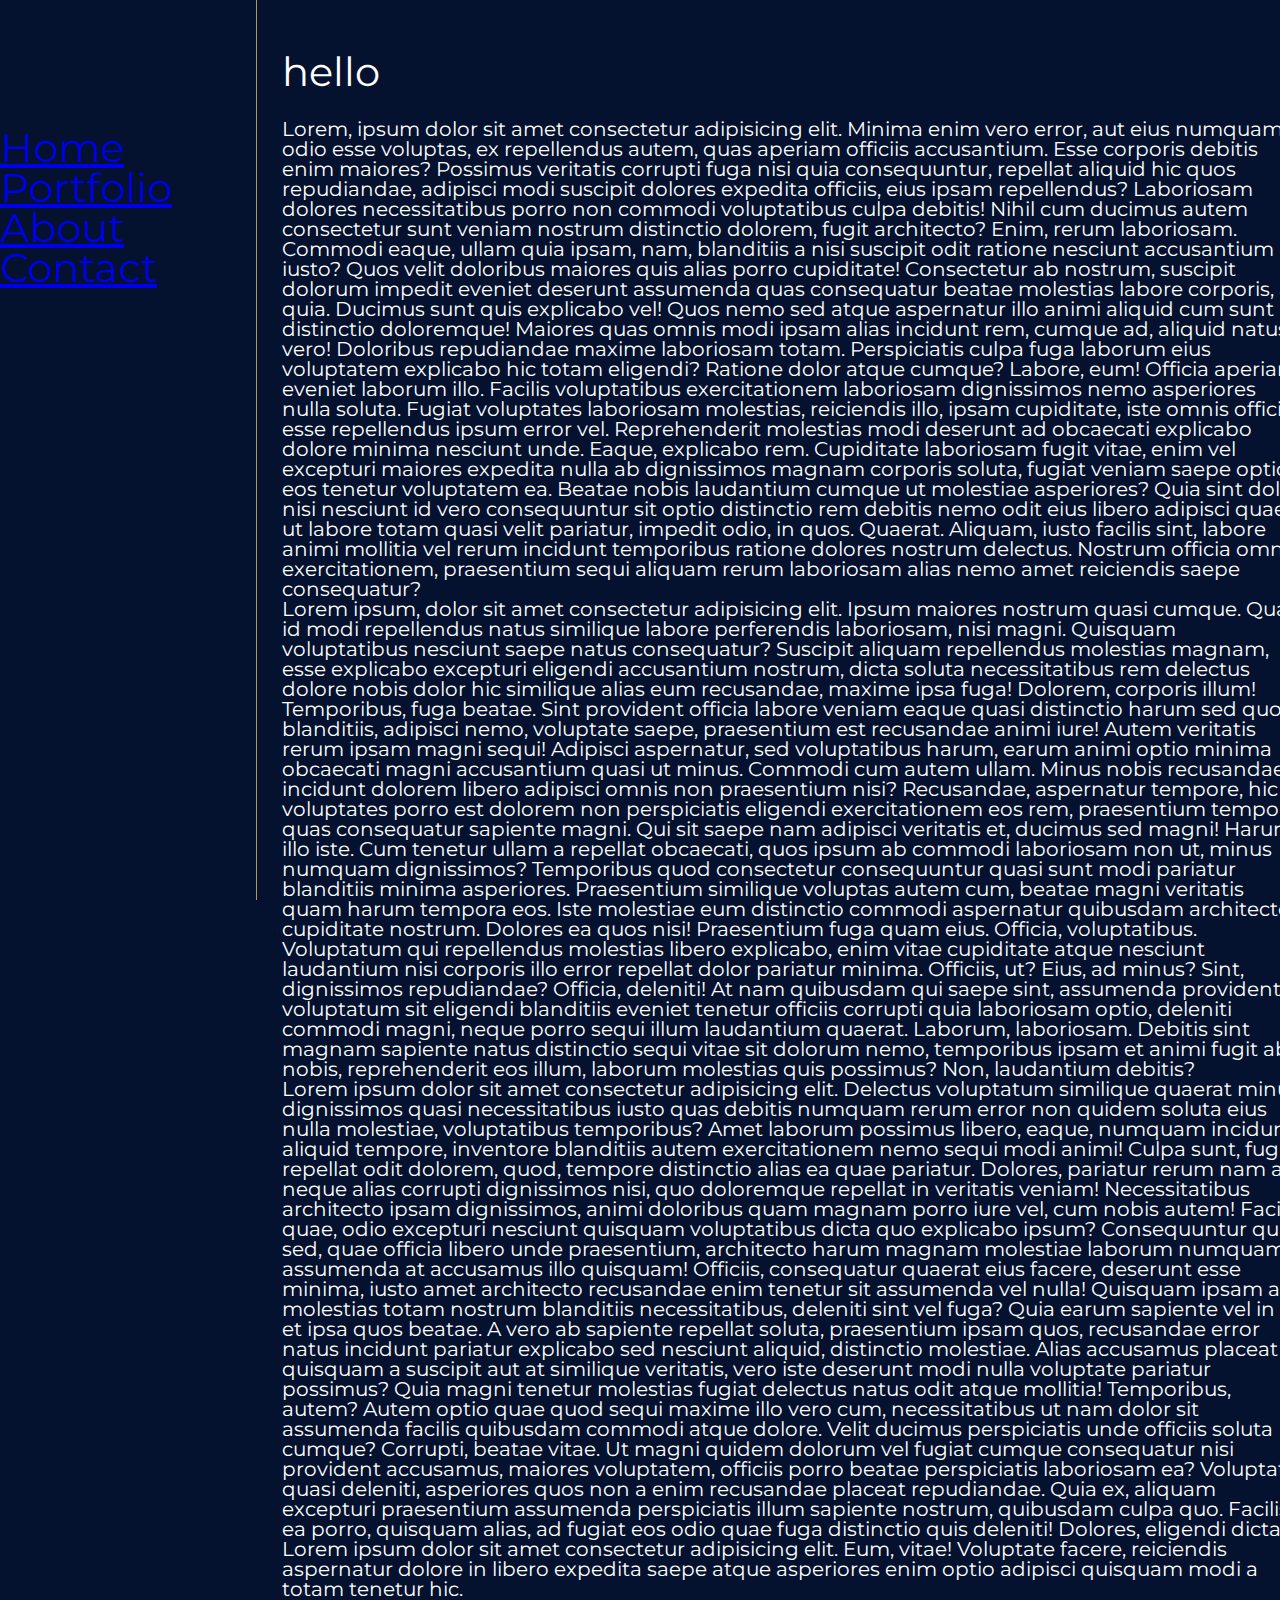
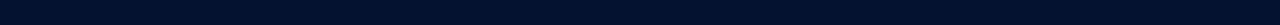
==== about.html @ 6b463932 "initial" ====
<!DOCTYPE html>
<html lang="en">

<head>
    <meta charset="UTF-8">
    <meta name="viewport" content="width=device-width, initial-scale=1.0">
    <meta http-equiv="X-UA-Compatible" content="ie=edge">
    <link href="https://fonts.googleapis.com/css?family=Montserrat&display=swap" rel="stylesheet">
    <link rel="stylesheet" href="css/reset.css" type="text/css">
    <link rel="stylesheet" href="css/normalizer.css" type="text/css">
    <link rel="stylesheet" href="css/style.css" type="text/css">
    <title>Document</title>
</head>

<body>
    <div class="super-container-wrapper-all">
        <div class="container-left">
            <nav>
                <ul>
                    <li><a href="index.html">Home</a></li>
                    <li><a href="portfolio.html">Portfolio</a></li>
                    <li><a href="about.html">About</a></li>
                    <li><a href="contact.html">Contact</a></li>
                </ul>
            </nav>

        </div>
        <div class="container-right">
            <aside>
                <h1>hello</h1>
            </aside>
            <header>Lorem, ipsum dolor sit amet consectetur adipisicing elit. Minima enim vero error, aut eius numquam
                odio
                esse voluptas, ex repellendus autem, quas aperiam officiis accusantium. Esse corporis debitis enim
                maiores?
                Possimus veritatis corrupti fuga nisi quia consequuntur, repellat aliquid hic quos repudiandae, adipisci
                modi suscipit dolores expedita officiis, eius ipsam repellendus? Laboriosam dolores necessitatibus porro
                non
                commodi voluptatibus culpa debitis!
                Nihil cum ducimus autem consectetur sunt veniam nostrum distinctio dolorem, fugit architecto? Enim,
                rerum
                laboriosam. Commodi eaque, ullam quia ipsam, nam, blanditiis a nisi suscipit odit ratione nesciunt
                accusantium iusto?
                Quos velit doloribus maiores quis alias porro cupiditate! Consectetur ab nostrum, suscipit dolorum
                impedit
                eveniet deserunt assumenda quas consequatur beatae molestias labore corporis, a quia. Ducimus sunt quis
                explicabo vel!
                Quos nemo sed atque aspernatur illo animi aliquid cum sunt distinctio doloremque! Maiores quas omnis
                modi
                ipsam alias incidunt rem, cumque ad, aliquid natus vero! Doloribus repudiandae maxime laboriosam totam.
                Perspiciatis culpa fuga laborum eius voluptatem explicabo hic totam eligendi? Ratione dolor atque
                cumque?
                Labore, eum! Officia aperiam eveniet laborum illo. Facilis voluptatibus exercitationem laboriosam
                dignissimos nemo asperiores nulla soluta.
                Fugiat voluptates laboriosam molestias, reiciendis illo, ipsam cupiditate, iste omnis officiis esse
                repellendus ipsum error vel. Reprehenderit molestias modi deserunt ad obcaecati explicabo dolore minima
                nesciunt unde. Eaque, explicabo rem.
                Cupiditate laboriosam fugit vitae, enim vel excepturi maiores expedita nulla ab dignissimos magnam
                corporis
                soluta, fugiat veniam saepe optio eos tenetur voluptatem ea. Beatae nobis laudantium cumque ut molestiae
                asperiores?
                Quia sint dolor nisi nesciunt id vero consequuntur sit optio distinctio rem debitis nemo odit eius
                libero
                adipisci quae ut labore totam quasi velit pariatur, impedit odio, in quos. Quaerat.
                Aliquam, iusto facilis sint, labore animi mollitia vel rerum incidunt temporibus ratione dolores nostrum
                delectus. Nostrum officia omnis exercitationem, praesentium sequi aliquam rerum laboriosam alias nemo
                amet
                reiciendis saepe consequatur?</header>

            <section>Lorem ipsum, dolor sit amet consectetur adipisicing elit. Ipsum maiores nostrum quasi cumque. Quasi
                id
                modi repellendus natus similique labore perferendis laboriosam, nisi magni. Quisquam voluptatibus
                nesciunt
                saepe natus consequatur?
                Suscipit aliquam repellendus molestias magnam, esse explicabo excepturi eligendi accusantium nostrum,
                dicta
                soluta necessitatibus rem delectus dolore nobis dolor hic similique alias eum recusandae, maxime ipsa
                fuga!
                Dolorem, corporis illum!
                Temporibus, fuga beatae. Sint provident officia labore veniam eaque quasi distinctio harum sed quos
                blanditiis, adipisci nemo, voluptate saepe, praesentium est recusandae animi iure! Autem veritatis rerum
                ipsam magni sequi!
                Adipisci aspernatur, sed voluptatibus harum, earum animi optio minima obcaecati magni accusantium quasi
                ut
                minus. Commodi cum autem ullam. Minus nobis recusandae incidunt dolorem libero adipisci omnis non
                praesentium nisi?
                Recusandae, aspernatur tempore, hic voluptates porro est dolorem non perspiciatis eligendi
                exercitationem
                eos rem, praesentium tempora quas consequatur sapiente magni. Qui sit saepe nam adipisci veritatis et,
                ducimus sed magni!
                Harum, illo iste. Cum tenetur ullam a repellat obcaecati, quos ipsum ab commodi laboriosam non ut, minus
                numquam dignissimos? Temporibus quod consectetur consequuntur quasi sunt modi pariatur blanditiis minima
                asperiores.
                Praesentium similique voluptas autem cum, beatae magni veritatis quam harum tempora eos. Iste molestiae
                eum
                distinctio commodi aspernatur quibusdam architecto cupiditate nostrum. Dolores ea quos nisi! Praesentium
                fuga quam eius.
                Officia, voluptatibus. Voluptatum qui repellendus molestias libero explicabo, enim vitae cupiditate
                atque
                nesciunt laudantium nisi corporis illo error repellat dolor pariatur minima. Officiis, ut? Eius, ad
                minus?
                Sint, dignissimos repudiandae?
                Officia, deleniti! At nam quibusdam qui saepe sint, assumenda provident voluptatum sit eligendi
                blanditiis
                eveniet tenetur officiis corrupti quia laboriosam optio, deleniti commodi magni, neque porro sequi illum
                laudantium quaerat.
                Laborum, laboriosam. Debitis sint magnam sapiente natus distinctio sequi vitae sit dolorum nemo,
                temporibus
                ipsam et animi fugit ab nobis, reprehenderit eos illum, laborum molestias quis possimus? Non, laudantium
                debitis?</section>
            <section>Lorem ipsum dolor sit amet consectetur adipisicing elit. Delectus voluptatum similique quaerat
                minus
                dignissimos quasi necessitatibus iusto quas debitis numquam rerum error non quidem soluta eius nulla
                molestiae, voluptatibus temporibus?
                Amet laborum possimus libero, eaque, numquam incidunt aliquid tempore, inventore blanditiis autem
                exercitationem nemo sequi modi animi! Culpa sunt, fugiat repellat odit dolorem, quod, tempore distinctio
                alias ea quae pariatur.
                Dolores, pariatur rerum nam ad neque alias corrupti dignissimos nisi, quo doloremque repellat in
                veritatis
                veniam! Necessitatibus architecto ipsam dignissimos, animi doloribus quam magnam porro iure vel, cum
                nobis
                autem!
                Facilis quae, odio excepturi nesciunt quisquam voluptatibus dicta quo explicabo ipsum? Consequuntur quis
                sed, quae officia libero unde praesentium, architecto harum magnam molestiae laborum numquam, assumenda
                at
                accusamus illo quisquam!
                Officiis, consequatur quaerat eius facere, deserunt esse minima, iusto amet architecto recusandae enim
                tenetur sit assumenda vel nulla! Quisquam ipsam ad molestias totam nostrum blanditiis necessitatibus,
                deleniti sint vel fuga?
                Quia earum sapiente vel in a et ipsa quos beatae. A vero ab sapiente repellat soluta, praesentium ipsam
                quos, recusandae error natus incidunt pariatur explicabo sed nesciunt aliquid, distinctio molestiae.
                Alias accusamus placeat quisquam a suscipit aut at similique veritatis, vero iste deserunt modi nulla
                voluptate pariatur possimus? Quia magni tenetur molestias fugiat delectus natus odit atque mollitia!
                Temporibus, autem?
                Autem optio quae quod sequi maxime illo vero cum, necessitatibus ut nam dolor sit assumenda facilis
                quibusdam commodi atque dolore. Velit ducimus perspiciatis unde officiis soluta cumque? Corrupti, beatae
                vitae.
                Ut magni quidem dolorum vel fugiat cumque consequatur nisi provident accusamus, maiores voluptatem,
                officiis
                porro beatae perspiciatis laboriosam ea? Voluptate quasi deleniti, asperiores quos non a enim recusandae
                placeat repudiandae.
                Quia ex, aliquam excepturi praesentium assumenda perspiciatis illum sapiente nostrum, quibusdam culpa
                quo.
                Facilis ea porro, quisquam alias, ad fugiat eos odio quae fuga distinctio quis deleniti! Dolores,
                eligendi
                dicta.</section>
            <section>Lorem ipsum dolor sit amet consectetur adipisicing elit. Eum, vitae! Voluptate facere, reiciendis
                aspernatur dolore in libero expedita saepe atque asperiores enim optio adipisci quisquam modi a totam
                tenetur hic.</section>
            <footer></footer>
        </div>
    </div>
</body>

</html>
---- css/normalizer.css ----
/*! normalize.css v8.0.1 | MIT License | github.com/necolas/normalize.css */

/* Document
   ========================================================================== */

/**
 * 1. Correct the line height in all browsers.
 * 2. Prevent adjustments of font size after orientation changes in iOS.
 */

 html {
    line-height: 1.15; /* 1 */
    -webkit-text-size-adjust: 100%; /* 2 */
  }
  
  /* Sections
     ========================================================================== */
  
  /**
   * Remove the margin in all browsers.
   */
  
  body {
    margin: 0;
  }
  
  /**
   * Render the `main` element consistently in IE.
   */
  
  main {
    display: block;
  }
  
  /**
   * Correct the font size and margin on `h1` elements within `section` and
   * `article` contexts in Chrome, Firefox, and Safari.
   */
  
  h1 {
    font-size: 2em;
    margin: 0.67em 0;
  }
  
  /* Grouping content
     ========================================================================== */
  
  /**
   * 1. Add the correct box sizing in Firefox.
   * 2. Show the overflow in Edge and IE.
   */
  
  hr {
    box-sizing: content-box; /* 1 */
    height: 0; /* 1 */
    overflow: visible; /* 2 */
  }
  
  /**
   * 1. Correct the inheritance and scaling of font size in all browsers.
   * 2. Correct the odd `em` font sizing in all browsers.
   */
  
  pre {
    font-family: monospace, monospace; /* 1 */
    font-size: 1em; /* 2 */
  }
  
  /* Text-level semantics
     ========================================================================== */
  
  /**
   * Remove the gray background on active links in IE 10.
   */
  
  a {
    background-color: transparent;
  }
  
  /**
   * 1. Remove the bottom border in Chrome 57-
   * 2. Add the correct text decoration in Chrome, Edge, IE, Opera, and Safari.
   */
  
  abbr[title] {
    border-bottom: none; /* 1 */
    text-decoration: underline; /* 2 */
    text-decoration: underline dotted; /* 2 */
  }
  
  /**
   * Add the correct font weight in Chrome, Edge, and Safari.
   */
  
  b,
  strong {
    font-weight: bolder;
  }
  
  /**
   * 1. Correct the inheritance and scaling of font size in all browsers.
   * 2. Correct the odd `em` font sizing in all browsers.
   */
  
  code,
  kbd,
  samp {
    font-family: monospace, monospace; /* 1 */
    font-size: 1em; /* 2 */
  }
  
  /**
   * Add the correct font size in all browsers.
   */
  
  small {
    font-size: 80%;
  }
  
  /**
   * Prevent `sub` and `sup` elements from affecting the line height in
   * all browsers.
   */
  
  sub,
  sup {
    font-size: 75%;
    line-height: 0;
    position: relative;
    vertical-align: baseline;
  }
  
  sub {
    bottom: -0.25em;
  }
  
  sup {
    top: -0.5em;
  }
  
  /* Embedded content
     ========================================================================== */
  
  /**
   * Remove the border on images inside links in IE 10.
   */
  
  img {
    border-style: none;
  }
  
  /* Forms
     ========================================================================== */
  
  /**
   * 1. Change the font styles in all browsers.
   * 2. Remove the margin in Firefox and Safari.
   */
  
  button,
  input,
  optgroup,
  select,
  textarea {
    font-family: inherit; /* 1 */
    font-size: 100%; /* 1 */
    line-height: 1.15; /* 1 */
    margin: 0; /* 2 */
  }
  
  /**
   * Show the overflow in IE.
   * 1. Show the overflow in Edge.
   */
  
  button,
  input { /* 1 */
    overflow: visible;
  }
  
  /**
   * Remove the inheritance of text transform in Edge, Firefox, and IE.
   * 1. Remove the inheritance of text transform in Firefox.
   */
  
  button,
  select { /* 1 */
    text-transform: none;
  }
  
  /**
   * Correct the inability to style clickable types in iOS and Safari.
   */
  
  button,
  [type="button"],
  [type="reset"],
  [type="submit"] {
    -webkit-appearance: button;
  }
  
  /**
   * Remove the inner border and padding in Firefox.
   */
  
  button::-moz-focus-inner,
  [type="button"]::-moz-focus-inner,
  [type="reset"]::-moz-focus-inner,
  [type="submit"]::-moz-focus-inner {
    border-style: none;
    padding: 0;
  }
  
  /**
   * Restore the focus styles unset by the previous rule.
   */
  
  button:-moz-focusring,
  [type="button"]:-moz-focusring,
  [type="reset"]:-moz-focusring,
  [type="submit"]:-moz-focusring {
    outline: 1px dotted ButtonText;
  }
  
  /**
   * Correct the padding in Firefox.
   */
  
  fieldset {
    padding: 0.35em 0.75em 0.625em;
  }
  
  /**
   * 1. Correct the text wrapping in Edge and IE.
   * 2. Correct the color inheritance from `fieldset` elements in IE.
   * 3. Remove the padding so developers are not caught out when they zero out
   *    `fieldset` elements in all browsers.
   */
  
  legend {
    box-sizing: border-box; /* 1 */
    color: inherit; /* 2 */
    display: table; /* 1 */
    max-width: 100%; /* 1 */
    padding: 0; /* 3 */
    white-space: normal; /* 1 */
  }
  
  /**
   * Add the correct vertical alignment in Chrome, Firefox, and Opera.
   */
  
  progress {
    vertical-align: baseline;
  }
  
  /**
   * Remove the default vertical scrollbar in IE 10+.
   */
  
  textarea {
    overflow: auto;
  }
  
  /**
   * 1. Add the correct box sizing in IE 10.
   * 2. Remove the padding in IE 10.
   */
  
  [type="checkbox"],
  [type="radio"] {
    box-sizing: border-box; /* 1 */
    padding: 0; /* 2 */
  }
  
  /**
   * Correct the cursor style of increment and decrement buttons in Chrome.
   */
  
  [type="number"]::-webkit-inner-spin-button,
  [type="number"]::-webkit-outer-spin-button {
    height: auto;
  }
  
  /**
   * 1. Correct the odd appearance in Chrome and Safari.
   * 2. Correct the outline style in Safari.
   */
  
  [type="search"] {
    -webkit-appearance: textfield; /* 1 */
    outline-offset: -2px; /* 2 */
  }
  
  /**
   * Remove the inner padding in Chrome and Safari on macOS.
   */
  
  [type="search"]::-webkit-search-decoration {
    -webkit-appearance: none;
  }
  
  /**
   * 1. Correct the inability to style clickable types in iOS and Safari.
   * 2. Change font properties to `inherit` in Safari.
   */
  
  ::-webkit-file-upload-button {
    -webkit-appearance: button; /* 1 */
    font: inherit; /* 2 */
  }
  
  /* Interactive
     ========================================================================== */
  
  /*
   * Add the correct display in Edge, IE 10+, and Firefox.
   */
  
  details {
    display: block;
  }
  
  /*
   * Add the correct display in all browsers.
   */
  
  summary {
    display: list-item;
  }
  
  /* Misc
     ========================================================================== */
  
  /**
   * Add the correct display in IE 10+.
   */
  
  template {
    display: none;
  }
  
  /**
   * Add the correct display in IE 10.
   */
  
  [hidden] {
    display: none;
  }
---- css/style.css ----
html {
  font-family: "Montserrat", sans-serif;
  font-size: 10px;
}

body {
  background-color: #041230;
}
.super-container-wrapper-all {
  width: 100%;
  height: auto;
  font-size: 2rem;
}

.container-left {
  width: 20%;
  height: 100%;
  position: fixed;
  left: 0;
  top: 0;
  border-right: 1px solid #b3985b;
  color: white;
  font-size:4rem;
  
}

.container-right {
  width: 80%;
  height: 100%;
  padding: 2%;
  color: white;
  margin-left: 20%;
}

.container-left ul{
    width:90%;
    height:33%;
    padding: 50% 0;
}
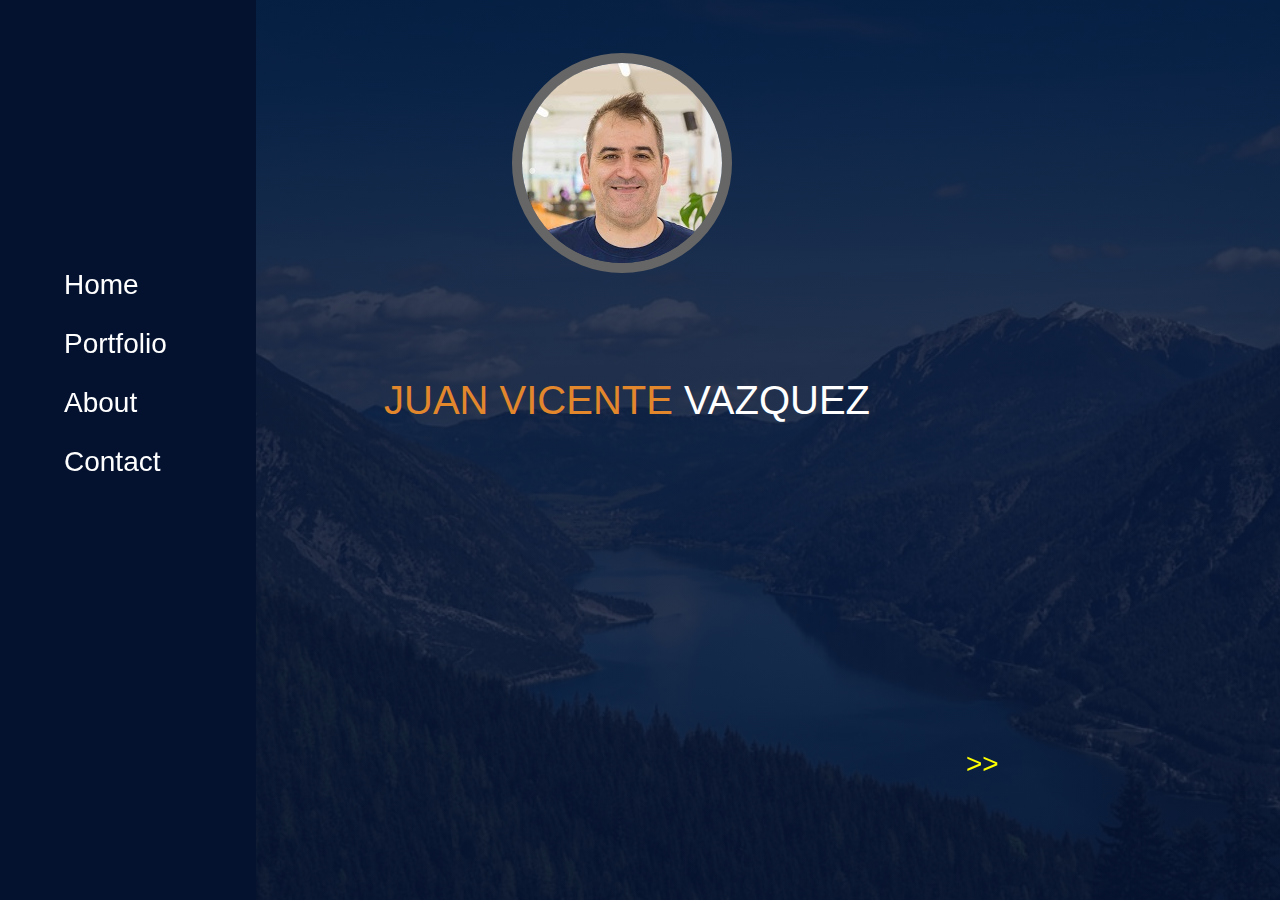
==== commit b5c3620b: "circular-image" ====
--- a/about.html
+++ b/about.html
@@ -1,155 +1,48 @@
 <!DOCTYPE html>
 <html lang="en">
+  <head>
+    <meta charset="UTF-8" />
+    <meta name="viewport" content="width=device-width, initial-scale=1.0" />
+    <meta http-equiv="X-UA-Compatible" content="ie=edge" />
+    <link rel="stylesheet" href="css/reset.css" type="text/css" />
+    <link rel="stylesheet" href="css/normalizer.css" type="text/css" />
+    <link rel="stylesheet" href="css/style.css" type="text/css" />
+    <title>Document</title>
+  </head>
 
-<head>
-    <meta charset="UTF-8">
-    <meta name="viewport" content="width=device-width, initial-scale=1.0">
-    <meta http-equiv="X-UA-Compatible" content="ie=edge">
-    <link href="https://fonts.googleapis.com/css?family=Montserrat&display=swap" rel="stylesheet">
-    <link rel="stylesheet" href="css/reset.css" type="text/css">
-    <link rel="stylesheet" href="css/normalizer.css" type="text/css">
-    <link rel="stylesheet" href="css/style.css" type="text/css">
-    <title>Document</title>
-</head>
+  <body>
+    <div class="super-container-wrapper-all">
+      <div class="container-left hidden">
+        <nav>
+          <ul>
+            <li><a href="index.html">Home</a></li>
+            <li><a href="portfolio.html">Portfolio</a></li>
+            <li><a href="about.html">About</a></li>
+            <li><a href="contact.html">Contact</a></li>
+          </ul>
+        </nav>
+<button class="open-menu">>></button>
 
-<body>
-    <div class="super-container-wrapper-all">
-        <div class="container-left">
-            <nav>
-                <ul>
-                    <li><a href="index.html">Home</a></li>
-                    <li><a href="portfolio.html">Portfolio</a></li>
-                    <li><a href="about.html">About</a></li>
-                    <li><a href="contact.html">Contact</a></li>
-                </ul>
-            </nav>
-
+      </div>
+      <div class="container-right">
+        <div class="container-foto">
+          <div class="me-circular">
+            <a
+              ><img
+                src="./images/MiniMe-litle.jpg"
+                alt="Image of Juan Vicente Vázquez"
+                title="Juan Vicente Vazquez"
+            /></a>
+          </div>
         </div>
-        <div class="container-right">
-            <aside>
-                <h1>hello</h1>
-            </aside>
-            <header>Lorem, ipsum dolor sit amet consectetur adipisicing elit. Minima enim vero error, aut eius numquam
-                odio
-                esse voluptas, ex repellendus autem, quas aperiam officiis accusantium. Esse corporis debitis enim
-                maiores?
-                Possimus veritatis corrupti fuga nisi quia consequuntur, repellat aliquid hic quos repudiandae, adipisci
-                modi suscipit dolores expedita officiis, eius ipsam repellendus? Laboriosam dolores necessitatibus porro
-                non
-                commodi voluptatibus culpa debitis!
-                Nihil cum ducimus autem consectetur sunt veniam nostrum distinctio dolorem, fugit architecto? Enim,
-                rerum
-                laboriosam. Commodi eaque, ullam quia ipsam, nam, blanditiis a nisi suscipit odit ratione nesciunt
-                accusantium iusto?
-                Quos velit doloribus maiores quis alias porro cupiditate! Consectetur ab nostrum, suscipit dolorum
-                impedit
-                eveniet deserunt assumenda quas consequatur beatae molestias labore corporis, a quia. Ducimus sunt quis
-                explicabo vel!
-                Quos nemo sed atque aspernatur illo animi aliquid cum sunt distinctio doloremque! Maiores quas omnis
-                modi
-                ipsam alias incidunt rem, cumque ad, aliquid natus vero! Doloribus repudiandae maxime laboriosam totam.
-                Perspiciatis culpa fuga laborum eius voluptatem explicabo hic totam eligendi? Ratione dolor atque
-                cumque?
-                Labore, eum! Officia aperiam eveniet laborum illo. Facilis voluptatibus exercitationem laboriosam
-                dignissimos nemo asperiores nulla soluta.
-                Fugiat voluptates laboriosam molestias, reiciendis illo, ipsam cupiditate, iste omnis officiis esse
-                repellendus ipsum error vel. Reprehenderit molestias modi deserunt ad obcaecati explicabo dolore minima
-                nesciunt unde. Eaque, explicabo rem.
-                Cupiditate laboriosam fugit vitae, enim vel excepturi maiores expedita nulla ab dignissimos magnam
-                corporis
-                soluta, fugiat veniam saepe optio eos tenetur voluptatem ea. Beatae nobis laudantium cumque ut molestiae
-                asperiores?
-                Quia sint dolor nisi nesciunt id vero consequuntur sit optio distinctio rem debitis nemo odit eius
-                libero
-                adipisci quae ut labore totam quasi velit pariatur, impedit odio, in quos. Quaerat.
-                Aliquam, iusto facilis sint, labore animi mollitia vel rerum incidunt temporibus ratione dolores nostrum
-                delectus. Nostrum officia omnis exercitationem, praesentium sequi aliquam rerum laboriosam alias nemo
-                amet
-                reiciendis saepe consequatur?</header>
-
-            <section>Lorem ipsum, dolor sit amet consectetur adipisicing elit. Ipsum maiores nostrum quasi cumque. Quasi
-                id
-                modi repellendus natus similique labore perferendis laboriosam, nisi magni. Quisquam voluptatibus
-                nesciunt
-                saepe natus consequatur?
-                Suscipit aliquam repellendus molestias magnam, esse explicabo excepturi eligendi accusantium nostrum,
-                dicta
-                soluta necessitatibus rem delectus dolore nobis dolor hic similique alias eum recusandae, maxime ipsa
-                fuga!
-                Dolorem, corporis illum!
-                Temporibus, fuga beatae. Sint provident officia labore veniam eaque quasi distinctio harum sed quos
-                blanditiis, adipisci nemo, voluptate saepe, praesentium est recusandae animi iure! Autem veritatis rerum
-                ipsam magni sequi!
-                Adipisci aspernatur, sed voluptatibus harum, earum animi optio minima obcaecati magni accusantium quasi
-                ut
-                minus. Commodi cum autem ullam. Minus nobis recusandae incidunt dolorem libero adipisci omnis non
-                praesentium nisi?
-                Recusandae, aspernatur tempore, hic voluptates porro est dolorem non perspiciatis eligendi
-                exercitationem
-                eos rem, praesentium tempora quas consequatur sapiente magni. Qui sit saepe nam adipisci veritatis et,
-                ducimus sed magni!
-                Harum, illo iste. Cum tenetur ullam a repellat obcaecati, quos ipsum ab commodi laboriosam non ut, minus
-                numquam dignissimos? Temporibus quod consectetur consequuntur quasi sunt modi pariatur blanditiis minima
-                asperiores.
-                Praesentium similique voluptas autem cum, beatae magni veritatis quam harum tempora eos. Iste molestiae
-                eum
-                distinctio commodi aspernatur quibusdam architecto cupiditate nostrum. Dolores ea quos nisi! Praesentium
-                fuga quam eius.
-                Officia, voluptatibus. Voluptatum qui repellendus molestias libero explicabo, enim vitae cupiditate
-                atque
-                nesciunt laudantium nisi corporis illo error repellat dolor pariatur minima. Officiis, ut? Eius, ad
-                minus?
-                Sint, dignissimos repudiandae?
-                Officia, deleniti! At nam quibusdam qui saepe sint, assumenda provident voluptatum sit eligendi
-                blanditiis
-                eveniet tenetur officiis corrupti quia laboriosam optio, deleniti commodi magni, neque porro sequi illum
-                laudantium quaerat.
-                Laborum, laboriosam. Debitis sint magnam sapiente natus distinctio sequi vitae sit dolorum nemo,
-                temporibus
-                ipsam et animi fugit ab nobis, reprehenderit eos illum, laborum molestias quis possimus? Non, laudantium
-                debitis?</section>
-            <section>Lorem ipsum dolor sit amet consectetur adipisicing elit. Delectus voluptatum similique quaerat
-                minus
-                dignissimos quasi necessitatibus iusto quas debitis numquam rerum error non quidem soluta eius nulla
-                molestiae, voluptatibus temporibus?
-                Amet laborum possimus libero, eaque, numquam incidunt aliquid tempore, inventore blanditiis autem
-                exercitationem nemo sequi modi animi! Culpa sunt, fugiat repellat odit dolorem, quod, tempore distinctio
-                alias ea quae pariatur.
-                Dolores, pariatur rerum nam ad neque alias corrupti dignissimos nisi, quo doloremque repellat in
-                veritatis
-                veniam! Necessitatibus architecto ipsam dignissimos, animi doloribus quam magnam porro iure vel, cum
-                nobis
-                autem!
-                Facilis quae, odio excepturi nesciunt quisquam voluptatibus dicta quo explicabo ipsum? Consequuntur quis
-                sed, quae officia libero unde praesentium, architecto harum magnam molestiae laborum numquam, assumenda
-                at
-                accusamus illo quisquam!
-                Officiis, consequatur quaerat eius facere, deserunt esse minima, iusto amet architecto recusandae enim
-                tenetur sit assumenda vel nulla! Quisquam ipsam ad molestias totam nostrum blanditiis necessitatibus,
-                deleniti sint vel fuga?
-                Quia earum sapiente vel in a et ipsa quos beatae. A vero ab sapiente repellat soluta, praesentium ipsam
-                quos, recusandae error natus incidunt pariatur explicabo sed nesciunt aliquid, distinctio molestiae.
-                Alias accusamus placeat quisquam a suscipit aut at similique veritatis, vero iste deserunt modi nulla
-                voluptate pariatur possimus? Quia magni tenetur molestias fugiat delectus natus odit atque mollitia!
-                Temporibus, autem?
-                Autem optio quae quod sequi maxime illo vero cum, necessitatibus ut nam dolor sit assumenda facilis
-                quibusdam commodi atque dolore. Velit ducimus perspiciatis unde officiis soluta cumque? Corrupti, beatae
-                vitae.
-                Ut magni quidem dolorum vel fugiat cumque consequatur nisi provident accusamus, maiores voluptatem,
-                officiis
-                porro beatae perspiciatis laboriosam ea? Voluptate quasi deleniti, asperiores quos non a enim recusandae
-                placeat repudiandae.
-                Quia ex, aliquam excepturi praesentium assumenda perspiciatis illum sapiente nostrum, quibusdam culpa
-                quo.
-                Facilis ea porro, quisquam alias, ad fugiat eos odio quae fuga distinctio quis deleniti! Dolores,
-                eligendi
-                dicta.</section>
-            <section>Lorem ipsum dolor sit amet consectetur adipisicing elit. Eum, vitae! Voluptate facere, reiciendis
-                aspernatur dolore in libero expedita saepe atque asperiores enim optio adipisci quisquam modi a totam
-                tenetur hic.</section>
-            <footer></footer>
+        <div class="name">
+          <h3><span class="yellow">JUAN VICENTE</span><span class="white"> VAZQUEZ</span></h3>
         </div>
+        <section></section>
+        <section></section>
+        <section></section>
+        <footer></footer>
+      </div>
     </div>
-</body>
-
-</html>+  </body>
+</html>
--- a/css/style.css
+++ b/css/style.css
@@ -5,35 +5,136 @@
 
 body {
   background-color: #041230;
+  box-sizing: border-box;
 }
 .super-container-wrapper-all {
   width: 100%;
-  height: auto;
+  height: 100vh;
   font-size: 2rem;
+  background-image: linear-gradient(rgba(4, 18, 48, 0.8), rgba(4, 18, 48, 0.8)),
+    url(../images/background.jpg);
+  background-repeat: no-repeat;
+  background-size: cover;
+  display: flex;
+  flex-direction: column;
+  align-items: flex-start;
 }
 
 .container-left {
   width: 20%;
   height: 100%;
   position: fixed;
-  left: 0;
-  top: 0;
-  border-right: 1px solid #b3985b;
   color: white;
-  font-size:4rem;
-  
+  font-size: 2.8rem;
+  background-color: #041230;
+}
+
+.container-left nav {
+  width: 50%;
+  display: flex;
+  flex-direction: column;
+  justify-content: center;
+  flex-wrap: wrap;
+  margin: 100% auto;
+}
+
+.container-left ul li {
+  display: inline-block;
+  padding: 12% auto;
+  text-align: center;
+  width: 100;
+  margin: 12% 0;
+}
+
+button,
+select {
+  margin-left: 375%;
+  color: white;
+  background: transparent;
+  border: none;
+}
+
+.container-left a,
+.container-left a:visited {
+  text-decoration: none;
+  color: white;
 }
 
 .container-right {
-  width: 80%;
+  width: 100%;
   height: 100%;
-  padding: 2%;
   color: white;
   margin-left: 20%;
+  display: flex;
+  flex-direction: column;
+  justify-content: space-around;
+  background: transparent;
+  align-items: stretch; /* Or center when the menu is hide*/
 }
 
-.container-left ul{
-    width:90%;
-    height:33%;
-    padding: 50% 0;
+.container-left ul {
+  width: 100%;
+  height: 50%;
 }
+
+.container-foto {
+  margin: 0 20%;
+}
+.me-circular {
+  width: 200px;
+  height: 200px;
+  overflow: hidden;
+  border-radius: 50%;
+  border: 10px solid #666;
+}
+
+.me-circular img {
+  margin-left: -89px;
+}
+
+.name {
+  font-weight: lighter;
+  font-size: 4rem;
+  margin-left: 10%;
+}
+.open-menu {
+  color: yellow;
+  background: transparent;
+}
+
+.yellow {
+  color: #e3872d;
+}
+
+.white {
+  color: #ffffff;
+}
+/* .colors{
+  color: #041230;   azul muy oscuro
+  color: #B3851B   color complementario
+  color:  #666;  gris mitja
+} */
+.iam {
+  font-weight: lighter;
+  margin-left: 18%;
+}
+
+.bolder {
+  font-weight: bolder;
+}
+
+@media (max-width: 767px) {
+  .container-left {
+    left: -25%;
+  }
+  .container-right {
+    align-items: center;
+    margin: 0;
+  }
+.name{
+  margin:0;
+}
+  .iam {
+    margin-left: 0;
+  }
+}
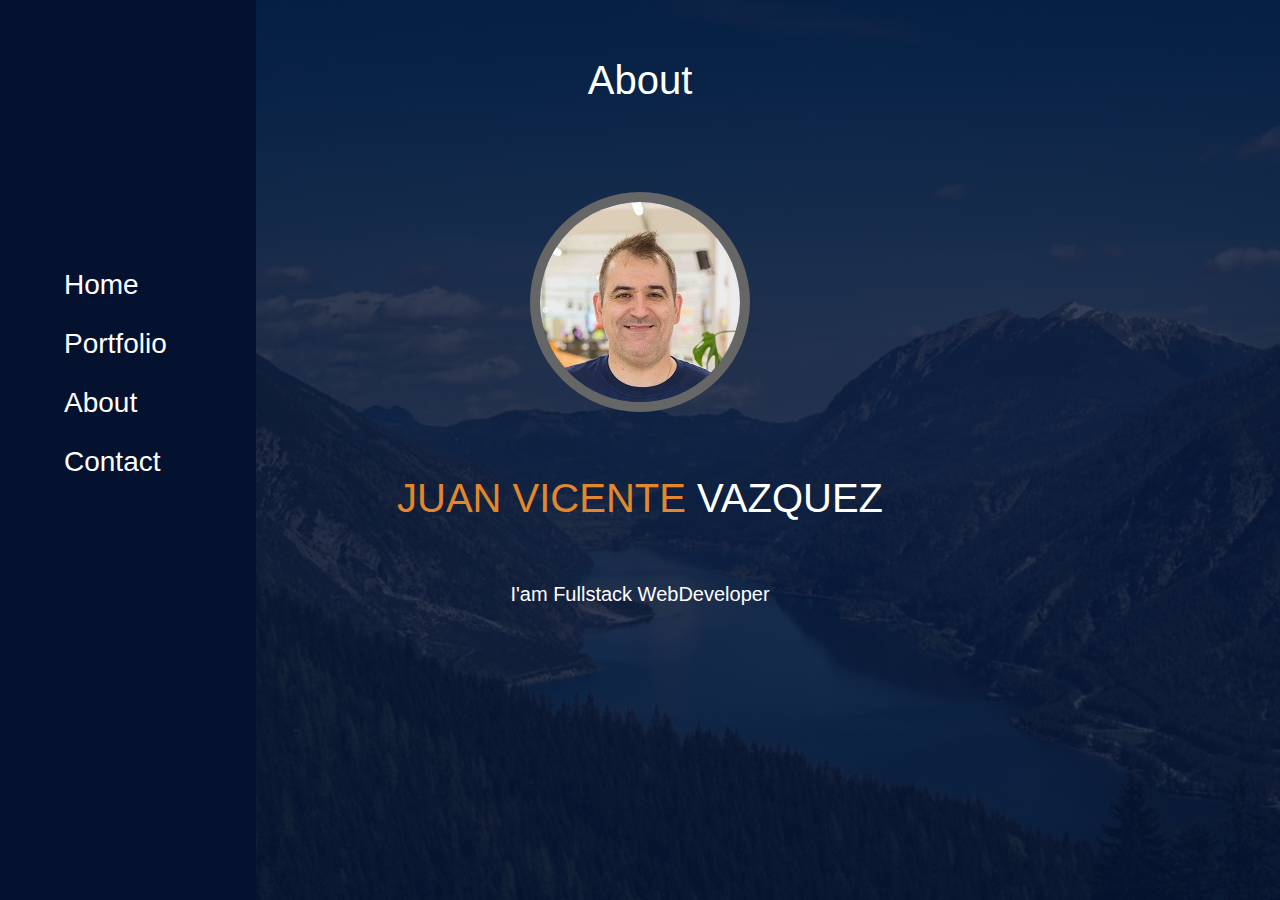
==== commit 161585cc: "menu end" ====
--- a/about.html
+++ b/about.html
@@ -12,19 +12,20 @@
 
   <body>
     <div class="super-container-wrapper-all">
-      <div class="container-left hidden">
+      <div class="container-left">
         <nav>
           <ul>
             <li><a href="index.html">Home</a></li>
             <li><a href="portfolio.html">Portfolio</a></li>
             <li><a href="about.html">About</a></li>
             <li><a href="contact.html">Contact</a></li>
+            <li><button id="open-menu" class="yellow">>></button></li>
+            <li><button id="close-menu" class="yellow"><<</button></li>
           </ul>
         </nav>
-<button class="open-menu">>></button>
-
       </div>
       <div class="container-right">
+        <h1>About</h1>
         <div class="container-foto">
           <div class="me-circular">
             <a
@@ -36,7 +37,17 @@
           </div>
         </div>
         <div class="name">
-          <h3><span class="yellow">JUAN VICENTE</span><span class="white"> VAZQUEZ</span></h3>
+          <h3>
+            <span class="yellow">JUAN VICENTE</span
+            ><span class="white"> VAZQUEZ</span>
+          </h3>
+        </div>
+        <div class="iam">
+          <h4>
+            <span class="white"
+              >I'am <span class="bolder">Fullstack WebDeveloper</span></span
+            >
+          </h4>
         </div>
         <section></section>
         <section></section>
@@ -44,5 +55,6 @@
         <footer></footer>
       </div>
     </div>
+    <script src="js/main.js" type="text/javascript"></script>
   </body>
 </html>
--- a/css/style.css
+++ b/css/style.css
@@ -20,6 +20,7 @@
   align-items: flex-start;
 }
 
+/* 0 to open menu*/
 .container-left {
   width: 20%;
   height: 100%;
@@ -27,6 +28,7 @@
   color: white;
   font-size: 2.8rem;
   background-color: #041230;
+  left: -50%;
 }
 
 .container-left nav {
@@ -64,12 +66,16 @@
   width: 100%;
   height: 100%;
   color: white;
-  margin-left: 20%;
+  
   display: flex;
   flex-direction: column;
   justify-content: space-around;
   background: transparent;
-  align-items: stretch; /* Or center when the menu is hide*/
+  align-items: center; /* Or center when the menu is hide*/
+  flex-wrap: wrap;
+  justify-items: center;
+  align-items: center;
+  margin: 0;
 }
 
 .container-left ul {
@@ -78,7 +84,7 @@
 }
 
 .container-foto {
-  margin: 0 20%;
+  margin: 0 0 0 0;
 }
 .me-circular {
   width: 200px;
@@ -89,15 +95,21 @@
 }
 
 .me-circular img {
-  margin-left: -89px;
+  margin-left: -47%;
 }
 
 .name {
   font-weight: lighter;
-  font-size: 4rem;
-  margin-left: 10%;
+  font-size: 2rem;
+  margin: 0 0 0 0;
 }
-.open-menu {
+#open-menu {
+  color: yellow;
+  background: transparent;
+}
+
+#close-menu {
+  display: none;
   color: yellow;
   background: transparent;
 }
@@ -116,25 +128,43 @@
 } */
 .iam {
   font-weight: lighter;
-  margin-left: 18%;
+  margin: 0 0 0 0;
 }
 
 .bolder {
   font-weight: bolder;
 }
 
-@media (max-width: 767px) {
+.portfolio{
+  width:80%;
+  display:flex;
+  flex-direction:column;
+}
+
+.work{
+  width:33%;
+  height:33%;
+  border:3px dotted red;
+  background-color:white;
+}
+
+@media (min-width: 359px) and (max-width: 767) {
+}
+@media (min-width: 768px) and (max-width: 961px) {
+}
+
+@media (min-width: 961px) and (max-width: 1024px) {
+}
+
+@media (min-width: 1200px) {
   .container-left {
-    left: -25%;
+    left: 0;
   }
-  .container-right {
-    align-items: center;
-    margin: 0;
+  #open-menu,
+  #close-menu {
+    display: none;
   }
-.name{
-  margin:0;
-}
-  .iam {
-    margin-left: 0;
+  h3 {
+    font-size: 4rem;
   }
 }
